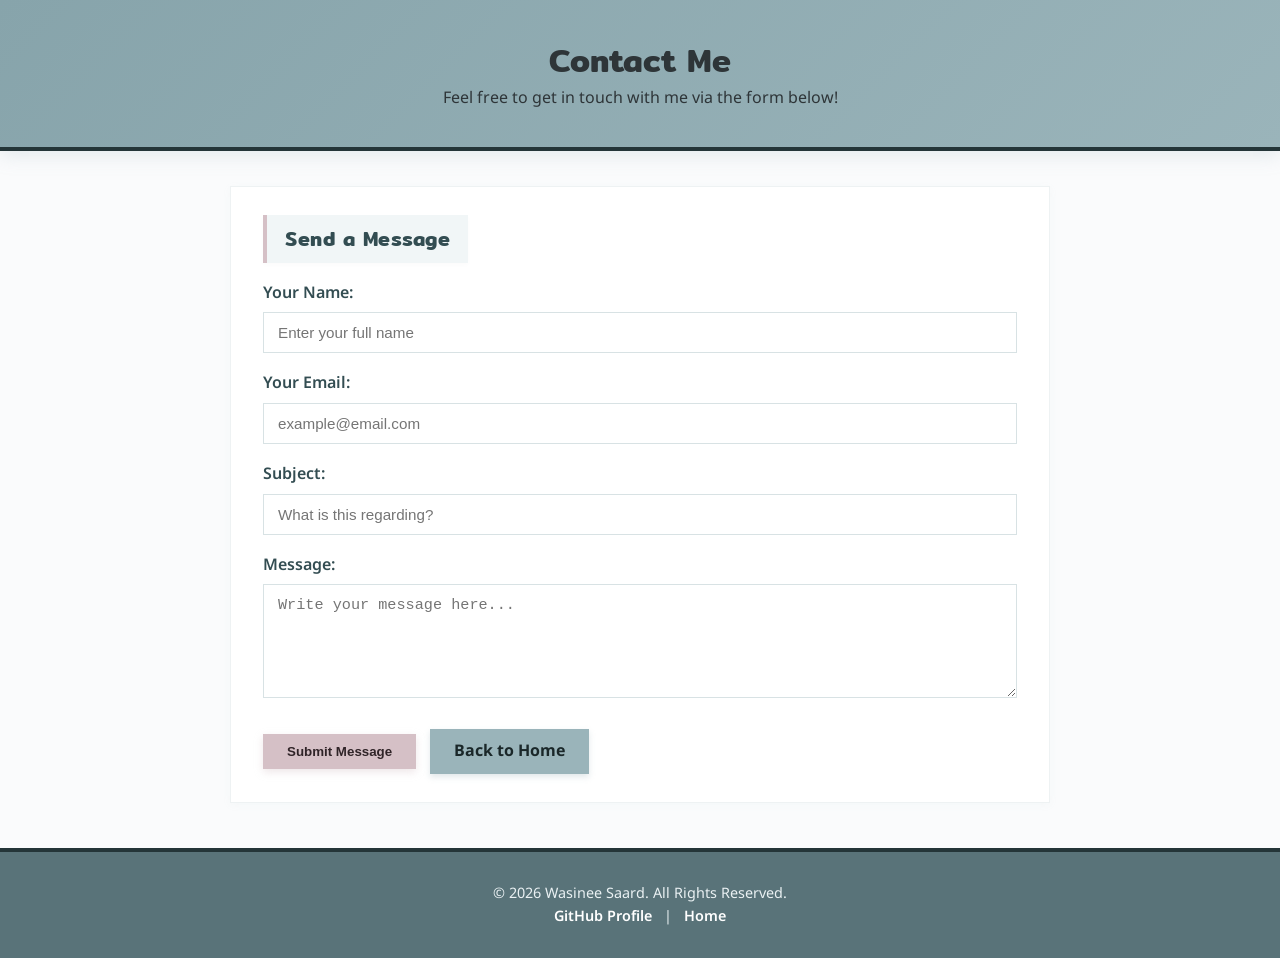
==== contact.html @ 86ffa348 "เวอร์ชั่น 2" ====
<!DOCTYPE html>
<html lang="en">
<head>
    <meta charset="UTF-8">
    <meta name="viewport" content="width=device-width, initial-scale=1.0">
    <title>Contact - Wasinee Saard</title>
    <!-- ดึง Google Fonts เช่นเดียวกับ index.html -->
    <link rel="preconnect" href="https://fonts.googleapis.com">
    <link rel="preconnect" href="https://fonts.gstatic.com" crossorigin>
    <link href="https://fonts.googleapis.com/css2?family=Mitr:wght@400;600;700&family=Noto+Sans+Thai:wght@300;400;600&display=swap" rel="stylesheet">
    <!-- ใช้ styles.css ร่วมกับ index.html -->
    <link rel="stylesheet" href="styles.css">
</head>
<body>

    <header class="header-container compact">
        <h1>Contact Me</h1>
        <p>Feel free to get in touch with me via the form below!</p>
    </header>

    <main class="content-container">
        <section class="card form-card">
            <h2>Send a Message</h2>
            <form action="#" method="POST" class="contact-form">
                
                <div class="form-group">
                    <label for="name">Your Name:</label>
                    <input type="text" id="name" name="name" placeholder="Enter your full name" required>
                </div>

                <div class="form-group">
                    <label for="email">Your Email:</label>
                    <input type="email" id="email" name="email" placeholder="example@email.com" required>
                </div>

                <div class="form-group">
                    <label for="subject">Subject:</label>
                    <input type="text" id="subject" name="subject" placeholder="What is this regarding?" required>
                </div>

                <div class="form-group">
                    <label for="message">Message:</label>
                    <textarea id="message" name="message" rows="5" placeholder="Write your message here..." required></textarea>
                </div>

                <div class="form-actions">
                    <button type="submit" class="btn-primary">Submit Message</button>
                    <a href="index.html" class="btn-secondary">Back to Home</a>
                </div>

            </form>
        </section>
    </main>

    <footer class="footer-container">
        <p>&copy; 2026 Wasinee Saard. All Rights Reserved.</p>
        <p>
            <a href="https://github.com/wasineesaa" target="_blank">GitHub Profile</a> | 
            <a href="index.html">Home</a>
        </p>
    </footer>

</body>
</html>
---- styles.css ----
/* ==========================================================
   1. GLOBAL RESET & TYPOGRAPHY
   - ฟอนต์เนื้อหา: Noto Sans Thai (สไลด์หน้า 160)
   - ฟอนต์หัวข้อ: Mitr (สไลด์หน้า 142)
   ========================================================== */
* {
    margin: 0;
    padding: 0;
    box-sizing: border-box;
}

body {
    background-color: #fafbfc;
    color: #2e3538;
    font-family: 'Noto Sans Thai', 'Segoe UI', Tahoma, sans-serif;
    line-height: 1.6;
}

h1, h2, h3 {
    font-family: 'Mitr', sans-serif;
    font-weight: 600;
}

/* ==========================================================
   2. HEADER CONTAINER & PROFILE LAYOUT
   ========================================================== */
.header-container {
    background: linear-gradient(135deg, #87a4ab, #9AB4BA);
    padding: 50px 20px;
    box-shadow: 0 4px 18px rgba(154, 180, 186, 0.25);
    /* เส้นกั้นด้านล่างกรอบบน: หนา 4px สีเข้มคมชัด */
    border-bottom: 4px solid #243538;
}

.header-container.compact {
    text-align: center;
    padding: 35px 20px;
}

.profile-layout-table {
    border-collapse: separate !important;
    border-spacing: 35px 0 !important;
    max-width: 900px;
    margin: 0 auto;
}

.profile-img-cell {
    width: 200px;
    vertical-align: middle;
    text-align: center;
}

/* รูปโปรไฟล์วงกลมแบบคลีน */
.profile-img {
    width: 180px;
    height: 180px;
    min-width: 180px;
    min-height: 180px;
    border-radius: 50%;
    object-fit: cover;
    object-position: center 15%; /* โฟกัสไม่ให้ศีรษะโดนตัด */
    border: 3.5px solid #ffffff;
    box-shadow: 0 6px 16px rgba(0, 0, 0, 0.12);
    display: block;
    margin: 0 auto;
    transition: transform 0.3s ease, box-shadow 0.3s ease;
}

.profile-img:hover {
    transform: scale(1.04) rotate(2deg);
    box-shadow: 0 10px 25px rgba(255, 255, 255, 0.4);
}

.profile-info-cell {
    vertical-align: middle;
    padding-left: 15px;
}

/* ==========================================================
   ชื่อ WASINEE SAARD & ตัวหนังสือรอบข้างสีขาว
   ========================================================== */
.tagline {
    color: #ffffff !important;
    margin-bottom: 8px;
    font-size: 1.1rem;
    font-weight: 400;
    text-shadow: 0 1px 4px rgba(0, 0, 0, 0.2);
}

.display-name {
    font-size: 3.1rem;
    font-weight: 800;
    text-transform: uppercase;
    letter-spacing: 2px;
    line-height: 1.05;
    color: #ffffff;
    margin-bottom: 12px;
    text-shadow: 0 2px 8px rgba(0, 0, 0, 0.25);
    
    display: inline-block;
    transform-origin: left center;
    cursor: default;
    transition: transform 0.3s cubic-bezier(0.2, 0.8, 0.2, 1), 
                color 0.3s ease, 
                text-shadow 0.3s ease;
}

.display-name:hover {
    transform: translateX(12px) scale(1.02);
    color: #ffffff !important;
    text-shadow: 0 0 16px rgba(255, 255, 255, 0.9), 0 3px 8px rgba(0, 0, 0, 0.3);
}

.personal-info-table {
    border-collapse: collapse;
    margin-bottom: 18px;
    color: #ffffff !important;
}

.personal-info-table td {
    padding: 4px 12px 4px 0;
    font-size: 0.98rem;
    text-shadow: 0 1px 3px rgba(0, 0, 0, 0.2);
}

.personal-info-table strong {
    color: #ffffff !important;
}

.header-btn-wrap {
    margin-top: 12px;
}

/* ==========================================================
   ลูกเล่น DOTTED HR สไตล์ Sean Halpin (สไลด์หน้า 37, 40)
   ========================================================== */
hr.dotted-hr {
    border-style: none;
    border-top-style: dotted;
    border-color: #4a383d;
    border-width: 8px;
    width: 90px;
    margin: 40px auto;
}

/* ==========================================================
   3. LAYOUT หัวข้อกล่องสี่เหลี่ยม (About Me & Favorite Foods)
   ========================================================== */
.content-container {
    max-width: 860px;
    margin: 35px auto;
    padding: 0 20px;
}

.split-section {
    display: flex;
    align-items: stretch;
    gap: 20px;
    margin-bottom: 10px;
}

.square-title-box {
    width: 150px;
    min-width: 150px;
    border-radius: 0;
    display: flex;
    align-items: center;
    justify-content: center;
    text-align: center;
    padding: 20px 10px;
    box-shadow: 0 4px 12px rgba(0, 0, 0, 0.04);
    transition: transform 0.2s ease, box-shadow 0.2s ease;
}

.square-title-box:hover {
    transform: translateY(-2px);
    box-shadow: 0 6px 14px rgba(0, 0, 0, 0.08);
}

.square-title-box h2 {
    color: #243538;
    font-size: 1.4rem;
    font-weight: 600;
    line-height: 1.3;
    margin: 0;
    border-bottom: none;
    padding: 0;
    letter-spacing: 0.5px;
}

.title-about {
    background-color: #D5C0C6;
    border-left: 5px solid #b89ca4;
}

.title-food {
    background-color: #9AB4BA;
    border-left: 5px solid #74959c;
}

.split-content-box {
    flex: 1;
    background: #ffffff;
    border-radius: 0;
    padding: 24px 28px;
    border: 1px solid #eef2f3;
    box-shadow: 0 2px 8px rgba(154, 180, 186, 0.06);
    display: flex;
    flex-direction: column;
    justify-content: center;
}

.split-content-box p {
    margin-bottom: 12px;
    text-align: justify;
    color: #384245;
    font-size: 0.98rem;
}

.split-content-box p:last-child {
    margin-bottom: 0;
}

.food-list {
    margin-left: 25px;
}

.food-list li {
    padding: 6px 0;
    font-size: 1rem;
    color: #384245;
}

/* ==========================================================
   4. CARDS ทั่วไป: สไตล์หัวข้อใหม่ของ EXPERIENCE & SKILLS
   ========================================================== */
.card {
    background: #ffffff;
    border-radius: 0;
    padding: 28px 32px;
    margin-bottom: 10px;
    border: 1px solid #eef2f3;
    box-shadow: 0 2px 8px rgba(154, 180, 186, 0.06);
    transition: transform 0.25s ease, box-shadow 0.25s ease;
}

.card:hover {
    transform: translateY(-2px);
    box-shadow: 0 6px 16px rgba(154, 180, 186, 0.12);
}

.card h2 {
    display: inline-flex;
    align-items: center;
    background: #f1f6f7;
    color: #334d52;
    font-size: 1.25rem;
    padding: 8px 18px;
    border-left: 4.5px solid #D5C0C6;
    letter-spacing: 0.5px;
    margin-bottom: 18px;
    border-bottom: none;
    box-shadow: 0 2px 5px rgba(0, 0, 0, 0.02);
}

/* ตาราง WORK EXPERIENCE: เส้นขอบหนา คมชัด */
.experience-table {
    width: 100%;
    border-collapse: collapse;
    border: 2.5px solid #243538;
    margin-top: 10px;
}

.experience-table th {
    background-color: #9AB4BA;
    color: #1a2729;
    font-weight: 700;
    padding: 12px 15px;
    text-align: left;
    border: 2px solid #243538;
}

.experience-table td {
    padding: 12px 15px;
    border: 1.5px solid #243538;
    color: #242b2d;
    font-size: 0.98rem;
}

.experience-table td:first-child,
.experience-table th:first-child {
    width: 40%;
}

.experience-table tbody tr:nth-child(even) {
    background-color: #f3f7f8;
}

/* ตาราง SKILLS */
.skills-box-table {
    width: 100%;
    border-collapse: collapse;
    border: 2.5px dashed #D5C0C6;
    border-radius: 0;
    margin-top: 10px;
    background-color: #fdfbfc;
    transition: background-color 0.25s ease;
}

.skills-box-table:hover {
    background-color: #fbf7f8;
}

.skills-box-table td {
    padding: 12px 16px;
    vertical-align: middle;
}

.skills-box-table .skill-name {
    font-weight: 600;
    color: #334d52;
    width: 25%;
    white-space: nowrap;
}

.skills-box-table .skill-level {
    width: 25%;
    font-size: 1.1rem;
    letter-spacing: 2px;
}

/* ==========================================================
   5. BUTTONS & FORMS
   ========================================================== */
.btn-primary {
    display: inline-block;
    background-color: #D5C0C6;
    color: #302428;
    padding: 10px 24px;
    border-radius: 0;
    text-decoration: none;
    font-weight: 700;
    border: none;
    cursor: pointer;
    box-shadow: 0 3px 8px rgba(213, 192, 198, 0.4);
    transition: background-color 0.2s ease, transform 0.2s ease;
}

.btn-primary:hover {
    background-color: #c4abb3;
    transform: translateY(-2px);
}

.btn-secondary {
    display: inline-block;
    background-color: #9AB4BA;
    color: #1a2729;
    padding: 10px 24px;
    border-radius: 0;
    text-decoration: none;
    font-weight: 700;
    margin-left: 10px;
    box-shadow: 0 3px 6px rgba(154, 180, 186, 0.3);
    transition: background-color 0.2s ease, transform 0.2s ease;
}

.btn-secondary:hover {
    background-color: #83a0a6;
    transform: translateY(-2px);
}

.form-group {
    margin-bottom: 18px;
}

.form-group label {
    display: block;
    margin-bottom: 6px;
    font-weight: 600;
    color: #334d52;
}

.form-group input,
.form-group textarea {
    width: 100%;
    padding: 11px 14px;
    border: 1.5px solid #d8e2e4;
    border-radius: 0;
    font-size: 0.95rem;
    background-color: #ffffff;
    outline: none;
    transition: border-color 0.25s ease, box-shadow 0.25s ease;
}

.form-group input:focus,
.form-group textarea:focus {
    border-color: #9AB4BA;
    box-shadow: 0 0 0 3px rgba(154, 180, 186, 0.25);
}

.form-actions {
    margin-top: 22px;
}

a {
    color: #8c5e69;
    text-decoration: none;
    font-weight: 600;
    transition: color 0.2s ease;
}

a:hover {
    color: #557880;
    text-decoration: underline;
}

/* ==========================================================
   6. FOOTER
   ========================================================== */
.footer-container {
    background-color: #597379;
    color: #eaf1f3;
    text-align: center;
    padding: 30px 20px;
    margin-top: 45px;
    font-size: 0.9rem;
    /* เส้นกั้นด้านบนกรอบล่างสุด: หนา 4px สีเข้มคมชัด */
    border-top: 4px solid #243538;
}

.footer-container a {
    color: #ffffff;
    margin: 0 8px;
    text-decoration: none;
}

.footer-container a:hover {
    color: #fcecef;
    text-decoration: underline;
}

/* ==========================================================
   7. RESPONSIVE DESIGN
   ========================================================== */
@media (max-width: 650px) {
    .profile-layout-table, 
    .profile-layout-table tr, 
    .profile-layout-table td {
        display: block;
        text-align: center;
        border-spacing: 0;
    }
    .profile-info-cell {
        padding-left: 0 !important;
        margin-top: 15px;
    }
    .display-name {
        font-size: 2.2rem;
    }
    .personal-info-table {
        margin: 0 auto 15px auto;
    }
    .skills-box-table td {
        padding: 8px 6px;
        font-size: 0.85rem;
    }
    .split-section {
        flex-direction: column;
        gap: 0;
    }
    .square-title-box {
        width: 100%;
        min-width: 100%;
        padding: 14px;
        border-left: none;
        border-bottom: 3px solid rgba(0, 0, 0, 0.08);
    }
    .split-content-box {
        width: 100%;
    }
}
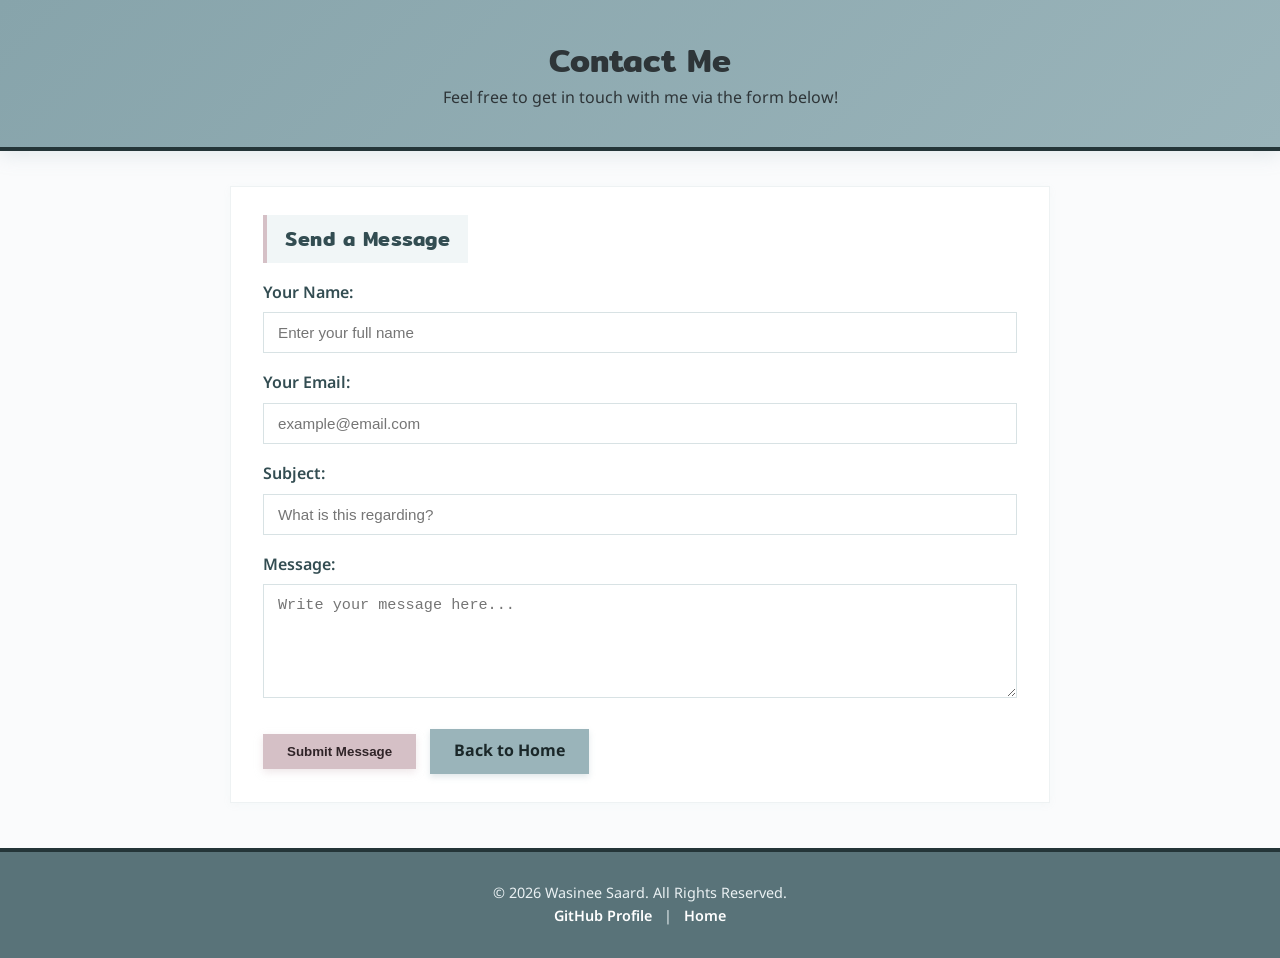
==== commit 689a06eb: "Update contact.html" ====
--- a/contact.html
+++ b/contact.html
@@ -8,8 +8,8 @@
     <link rel="preconnect" href="https://fonts.googleapis.com">
     <link rel="preconnect" href="https://fonts.gstatic.com" crossorigin>
     <link href="https://fonts.googleapis.com/css2?family=Mitr:wght@400;600;700&family=Noto+Sans+Thai:wght@300;400;600&display=swap" rel="stylesheet">
-    <!-- ใช้ styles.css ร่วมกับ index.html -->
-    <link rel="stylesheet" href="styles.css">
+    <!-- ใช้ styles.css พร้อมใส่ตัวดักแคช ?v=3 -->
+    <link rel="stylesheet" href="styles.css?v=3">
 </head>
 <body>
 
@@ -61,4 +61,4 @@
     </footer>
 
 </body>
-</html>+</html>
--- a/styles.css
+++ b/styles.css
@@ -1,12 +1,15 @@
 /* ==========================================================
    1. GLOBAL RESET & TYPOGRAPHY
-   - ฟอนต์เนื้อหา: Noto Sans Thai (สไลด์หน้า 160)
-   - ฟอนต์หัวข้อ: Mitr (สไลด์หน้า 142)
    ========================================================== */
 * {
     margin: 0;
     padding: 0;
     box-sizing: border-box;
+}
+
+html, body {
+    width: 100%;
+    overflow-x: hidden; /* ป้องกันหน้าเว็บเลื่อนออกด้านข้าง */
 }
 
 body {
@@ -16,6 +19,12 @@
     line-height: 1.6;
 }
 
+img {
+    max-width: 100%;
+    height: auto;
+    display: block;
+}
+
 h1, h2, h3 {
     font-family: 'Mitr', sans-serif;
     font-weight: 600;
@@ -28,8 +37,8 @@
     background: linear-gradient(135deg, #87a4ab, #9AB4BA);
     padding: 50px 20px;
     box-shadow: 0 4px 18px rgba(154, 180, 186, 0.25);
-    /* เส้นกั้นด้านล่างกรอบบน: หนา 4px สีเข้มคมชัด */
     border-bottom: 4px solid #243538;
+    width: 100%;
 }
 
 .header-container.compact {
@@ -41,6 +50,7 @@
     border-collapse: separate !important;
     border-spacing: 35px 0 !important;
     max-width: 900px;
+    width: 100%;
     margin: 0 auto;
 }
 
@@ -54,11 +64,9 @@
 .profile-img {
     width: 180px;
     height: 180px;
-    min-width: 180px;
-    min-height: 180px;
     border-radius: 50%;
     object-fit: cover;
-    object-position: center 15%; /* โฟกัสไม่ให้ศีรษะโดนตัด */
+    object-position: center 15%;
     border: 3.5px solid #ffffff;
     box-shadow: 0 6px 16px rgba(0, 0, 0, 0.12);
     display: block;
@@ -76,9 +84,6 @@
     padding-left: 15px;
 }
 
-/* ==========================================================
-   ชื่อ WASINEE SAARD & ตัวหนังสือรอบข้างสีขาว
-   ========================================================== */
 .tagline {
     color: #ffffff !important;
     margin-bottom: 8px;
@@ -92,22 +97,17 @@
     font-weight: 800;
     text-transform: uppercase;
     letter-spacing: 2px;
-    line-height: 1.05;
+    line-height: 1.1;
     color: #ffffff;
     margin-bottom: 12px;
     text-shadow: 0 2px 8px rgba(0, 0, 0, 0.25);
-    
     display: inline-block;
-    transform-origin: left center;
-    cursor: default;
-    transition: transform 0.3s cubic-bezier(0.2, 0.8, 0.2, 1), 
-                color 0.3s ease, 
-                text-shadow 0.3s ease;
+    word-break: break-word;
+    transition: transform 0.3s ease, text-shadow 0.3s ease;
 }
 
 .display-name:hover {
-    transform: translateX(12px) scale(1.02);
-    color: #ffffff !important;
+    transform: translateX(8px) scale(1.02);
     text-shadow: 0 0 16px rgba(255, 255, 255, 0.9), 0 3px 8px rgba(0, 0, 0, 0.3);
 }
 
@@ -131,9 +131,7 @@
     margin-top: 12px;
 }
 
-/* ==========================================================
-   ลูกเล่น DOTTED HR สไตล์ Sean Halpin (สไลด์หน้า 37, 40)
-   ========================================================== */
+/* เส้นคั่นจุดไข่ปลา Dotted HR */
 hr.dotted-hr {
     border-style: none;
     border-top-style: dotted;
@@ -148,6 +146,7 @@
    ========================================================== */
 .content-container {
     max-width: 860px;
+    width: 100%;
     margin: 35px auto;
     padding: 0 20px;
 }
@@ -157,24 +156,18 @@
     align-items: stretch;
     gap: 20px;
     margin-bottom: 10px;
+    width: 100%;
 }
 
 .square-title-box {
     width: 150px;
     min-width: 150px;
-    border-radius: 0;
     display: flex;
     align-items: center;
     justify-content: center;
     text-align: center;
     padding: 20px 10px;
     box-shadow: 0 4px 12px rgba(0, 0, 0, 0.04);
-    transition: transform 0.2s ease, box-shadow 0.2s ease;
-}
-
-.square-title-box:hover {
-    transform: translateY(-2px);
-    box-shadow: 0 6px 14px rgba(0, 0, 0, 0.08);
 }
 
 .square-title-box h2 {
@@ -183,8 +176,6 @@
     font-weight: 600;
     line-height: 1.3;
     margin: 0;
-    border-bottom: none;
-    padding: 0;
     letter-spacing: 0.5px;
 }
 
@@ -201,20 +192,21 @@
 .split-content-box {
     flex: 1;
     background: #ffffff;
-    border-radius: 0;
     padding: 24px 28px;
     border: 1px solid #eef2f3;
     box-shadow: 0 2px 8px rgba(154, 180, 186, 0.06);
     display: flex;
     flex-direction: column;
     justify-content: center;
+    min-width: 0; /* ป้องกัน flex-item ล้น */
 }
 
 .split-content-box p {
     margin-bottom: 12px;
-    text-align: justify;
+    text-align: left;
     color: #384245;
     font-size: 0.98rem;
+    word-break: break-word;
 }
 
 .split-content-box p:last-child {
@@ -232,21 +224,16 @@
 }
 
 /* ==========================================================
-   4. CARDS ทั่วไป: สไตล์หัวข้อใหม่ของ EXPERIENCE & SKILLS
+   4. CARDS, WORK EXPERIENCE & SKILLS
    ========================================================== */
 .card {
     background: #ffffff;
-    border-radius: 0;
     padding: 28px 32px;
     margin-bottom: 10px;
     border: 1px solid #eef2f3;
     box-shadow: 0 2px 8px rgba(154, 180, 186, 0.06);
-    transition: transform 0.25s ease, box-shadow 0.25s ease;
-}
-
-.card:hover {
-    transform: translateY(-2px);
-    box-shadow: 0 6px 16px rgba(154, 180, 186, 0.12);
+    width: 100%;
+    overflow: hidden;
 }
 
 .card h2 {
@@ -259,11 +246,9 @@
     border-left: 4.5px solid #D5C0C6;
     letter-spacing: 0.5px;
     margin-bottom: 18px;
-    border-bottom: none;
-    box-shadow: 0 2px 5px rgba(0, 0, 0, 0.02);
-}
-
-/* ตาราง WORK EXPERIENCE: เส้นขอบหนา คมชัด */
+}
+
+/* ตาราง WORK EXPERIENCE */
 .experience-table {
     width: 100%;
     border-collapse: collapse;
@@ -296,19 +281,14 @@
     background-color: #f3f7f8;
 }
 
-/* ตาราง SKILLS */
+/* ตาราง SKILLS (ค่ามาตรฐานจอคอม) */
 .skills-box-table {
     width: 100%;
     border-collapse: collapse;
     border: 2.5px dashed #D5C0C6;
-    border-radius: 0;
     margin-top: 10px;
     background-color: #fdfbfc;
-    transition: background-color 0.25s ease;
-}
-
-.skills-box-table:hover {
-    background-color: #fbf7f8;
+    table-layout: fixed;
 }
 
 .skills-box-table td {
@@ -320,7 +300,6 @@
     font-weight: 600;
     color: #334d52;
     width: 25%;
-    white-space: nowrap;
 }
 
 .skills-box-table .skill-level {
@@ -337,13 +316,13 @@
     background-color: #D5C0C6;
     color: #302428;
     padding: 10px 24px;
-    border-radius: 0;
     text-decoration: none;
     font-weight: 700;
     border: none;
     cursor: pointer;
     box-shadow: 0 3px 8px rgba(213, 192, 198, 0.4);
     transition: background-color 0.2s ease, transform 0.2s ease;
+    text-align: center;
 }
 
 .btn-primary:hover {
@@ -356,12 +335,12 @@
     background-color: #9AB4BA;
     color: #1a2729;
     padding: 10px 24px;
-    border-radius: 0;
     text-decoration: none;
     font-weight: 700;
     margin-left: 10px;
     box-shadow: 0 3px 6px rgba(154, 180, 186, 0.3);
     transition: background-color 0.2s ease, transform 0.2s ease;
+    text-align: center;
 }
 
 .btn-secondary:hover {
@@ -385,7 +364,6 @@
     width: 100%;
     padding: 11px 14px;
     border: 1.5px solid #d8e2e4;
-    border-radius: 0;
     font-size: 0.95rem;
     background-color: #ffffff;
     outline: none;
@@ -424,8 +402,8 @@
     padding: 30px 20px;
     margin-top: 45px;
     font-size: 0.9rem;
-    /* เส้นกั้นด้านบนกรอบล่างสุด: หนา 4px สีเข้มคมชัด */
     border-top: 4px solid #243538;
+    width: 100%;
 }
 
 .footer-container a {
@@ -440,42 +418,122 @@
 }
 
 /* ==========================================================
-   7. RESPONSIVE DESIGN
-   ========================================================== */
-@media (max-width: 650px) {
+   7. RESPONSIVE DESIGN (ปรับแต่งสำหรับมือถือโดยเฉพาะ)
+   ========================================================== */
+@media (max-width: 768px) {
+    .header-container {
+        padding: 35px 15px;
+    }
+
+    /* จัดโปรไฟล์ส่วนหัวให้เรียงตั้งตรงกึ่งกลาง */
     .profile-layout-table, 
+    .profile-layout-table tbody, 
     .profile-layout-table tr, 
     .profile-layout-table td {
-        display: block;
-        text-align: center;
-        border-spacing: 0;
-    }
+        display: block !important;
+        width: 100% !important;
+        text-align: center !important;
+        border-spacing: 0 !important;
+    }
+
+    .profile-img-cell {
+        margin: 0 auto 15px auto;
+    }
+
     .profile-info-cell {
         padding-left: 0 !important;
-        margin-top: 15px;
-    }
+    }
+
     .display-name {
-        font-size: 2.2rem;
-    }
+        font-size: 2.1rem;
+        letter-spacing: 1px;
+    }
+
     .personal-info-table {
-        margin: 0 auto 15px auto;
-    }
-    .skills-box-table td {
-        padding: 8px 6px;
-        font-size: 0.85rem;
-    }
+        margin: 15px auto;
+        display: table !important;
+        text-align: left !important;
+    }
+
+    .personal-info-table td {
+        display: table-cell !important;
+        padding: 3px 6px;
+        font-size: 0.88rem;
+    }
+
+    /* กล่องข้อความและเนื้อหา */
+    .content-container {
+        padding: 0 14px;
+        margin: 25px auto;
+    }
+
     .split-section {
         flex-direction: column;
         gap: 0;
-    }
+        margin-bottom: 16px;
+    }
+
     .square-title-box {
         width: 100%;
         min-width: 100%;
-        padding: 14px;
+        padding: 12px;
         border-left: none;
-        border-bottom: 3px solid rgba(0, 0, 0, 0.08);
-    }
+        border-bottom: 4px solid rgba(0, 0, 0, 0.1);
+    }
+
+    .square-title-box h2 br {
+        display: none;
+    }
+
     .split-content-box {
         width: 100%;
-    }
-}+        padding: 18px 16px;
+    }
+
+    .card {
+        padding: 20px 14px;
+    }
+
+    /* ตารางประสบการณ์ */
+    .experience-table th, 
+    .experience-table td {
+        padding: 8px 10px;
+        font-size: 0.85rem;
+    }
+
+    /* ตาราง Skills: บังคับให้อยู่ในกรอบ ไม่ล้นจอเด็ดขาด */
+    .skills-box-table {
+        width: 100% !important;
+        table-layout: fixed !important;
+        border-spacing: 0 !important;
+    }
+
+    .skills-box-table td {
+        padding: 8px 4px !important;
+        vertical-align: middle;
+        overflow: hidden;
+    }
+
+    .skills-box-table .skill-name {
+        width: 28% !important;
+        font-size: 0.82rem !important;
+    }
+
+    .skills-box-table .skill-level {
+        width: 22% !important;
+        font-size: 0.72rem !important;
+        letter-spacing: 0px !important;
+        white-space: nowrap;
+    }
+
+    /* ปุ่มในหน้า Contact Form */
+    .form-actions {
+        display: flex;
+        flex-direction: column;
+        gap: 10px;
+    }
+
+    .btn-secondary {
+        margin-left: 0;
+    }
+}
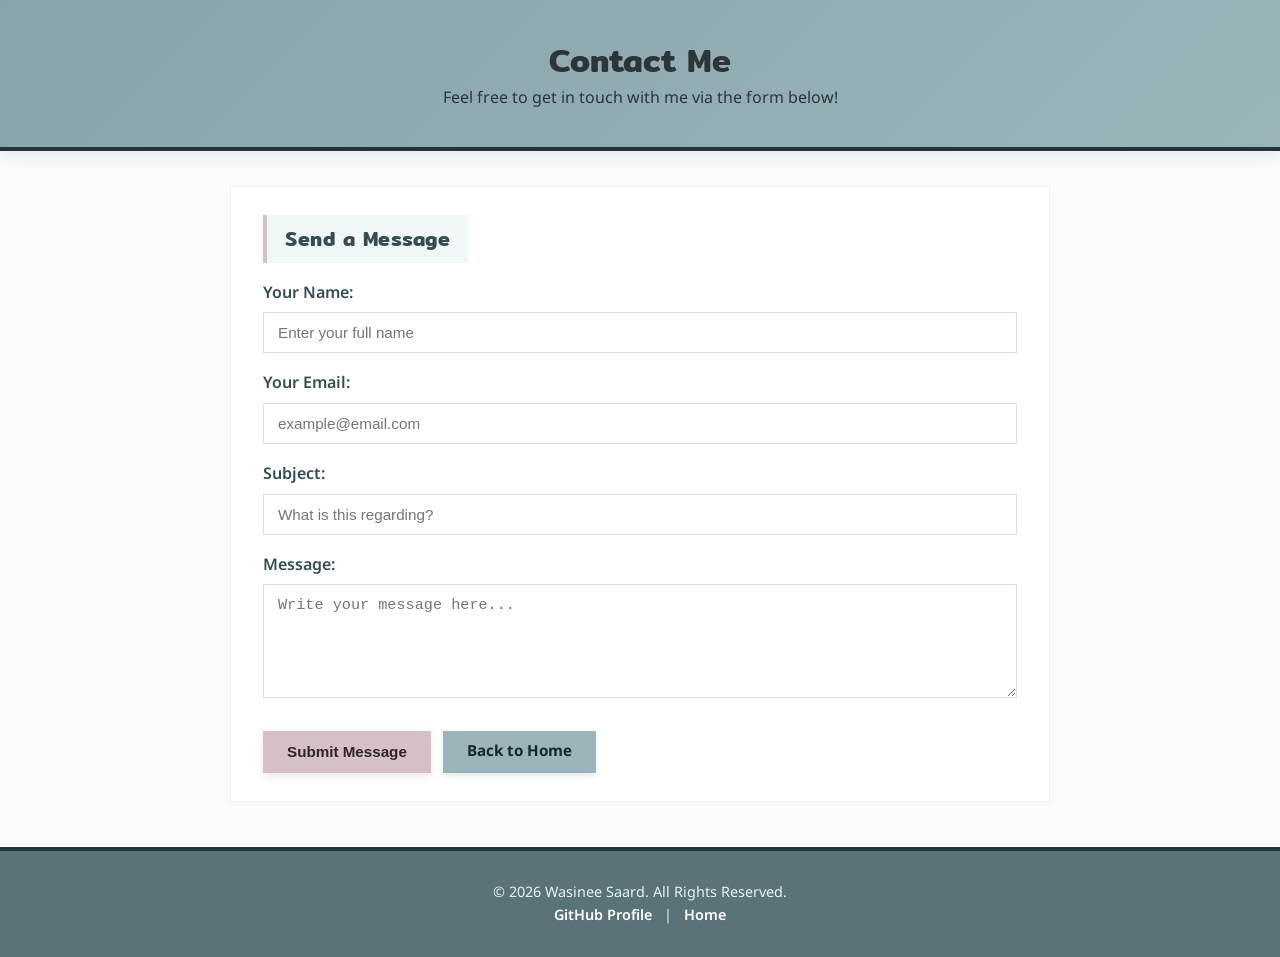
==== commit 59e55e6c: "Update contact.html" ====
--- a/contact.html
+++ b/contact.html
@@ -8,8 +8,8 @@
     <link rel="preconnect" href="https://fonts.googleapis.com">
     <link rel="preconnect" href="https://fonts.gstatic.com" crossorigin>
     <link href="https://fonts.googleapis.com/css2?family=Mitr:wght@400;600;700&family=Noto+Sans+Thai:wght@300;400;600&display=swap" rel="stylesheet">
-    <!-- ใช้ styles.css พร้อมใส่ตัวดักแคช ?v=3 -->
-    <link rel="stylesheet" href="styles.css?v=3">
+    <!-- ใช้ styles.css พร้อมใส่ตัวดักแคช ?v=5 -->
+    <link rel="stylesheet" href="styles.css?v=5">
 </head>
 <body>
 
--- a/styles.css
+++ b/styles.css
@@ -1,7 +1,7 @@
 /* ==========================================================
    1. GLOBAL RESET & TYPOGRAPHY
    ========================================================== */
-* {
+*, *::before, *::after {
     margin: 0;
     padding: 0;
     box-sizing: border-box;
@@ -9,6 +9,7 @@
 
 html, body {
     width: 100%;
+    max-width: 100%;
     overflow-x: hidden; /* ป้องกันหน้าเว็บเลื่อนออกด้านข้าง */
 }
 
@@ -31,7 +32,7 @@
 }
 
 /* ==========================================================
-   2. HEADER CONTAINER & PROFILE LAYOUT
+   2. HEADER CONTAINER & PROFILE LAYOUT (DESKTOP)
    ========================================================== */
 .header-container {
     background: linear-gradient(135deg, #87a4ab, #9AB4BA);
@@ -143,7 +144,7 @@
 
 /* ==========================================================
    3. LAYOUT หัวข้อกล่องสี่เหลี่ยม (About Me & Favorite Foods)
-   ========================================================== */
+   ========================================================= */
 .content-container {
     max-width: 860px;
     width: 100%;
@@ -198,7 +199,7 @@
     display: flex;
     flex-direction: column;
     justify-content: center;
-    min-width: 0; /* ป้องกัน flex-item ล้น */
+    min-width: 0;
 }
 
 .split-content-box p {
@@ -224,7 +225,7 @@
 }
 
 /* ==========================================================
-   4. CARDS, WORK EXPERIENCE & SKILLS
+   4. CARDS, WORK EXPERIENCE & SKILLS (DESKTOP)
    ========================================================== */
 .card {
     background: #ffffff;
@@ -281,7 +282,7 @@
     background-color: #f3f7f8;
 }
 
-/* ตาราง SKILLS (ค่ามาตรฐานจอคอม) */
+/* ตาราง SKILLS (4 คอลัมน์บนคอมพิวเตอร์) */
 .skills-box-table {
     width: 100%;
     border-collapse: collapse;
@@ -311,18 +312,26 @@
 /* ==========================================================
    5. BUTTONS & FORMS
    ========================================================== */
+.btn-primary,
+.btn-secondary {
+    display: inline-block;
+    padding: 12px 24px;
+    border-radius: 0;
+    text-decoration: none;
+    font-weight: 700;
+    font-size: 0.95rem;
+    text-align: center;
+    cursor: pointer;
+    border: none;
+    line-height: 1.2;
+    box-sizing: border-box;
+    transition: background-color 0.2s ease, transform 0.2s ease;
+}
+
 .btn-primary {
-    display: inline-block;
     background-color: #D5C0C6;
     color: #302428;
-    padding: 10px 24px;
-    text-decoration: none;
-    font-weight: 700;
-    border: none;
-    cursor: pointer;
     box-shadow: 0 3px 8px rgba(213, 192, 198, 0.4);
-    transition: background-color 0.2s ease, transform 0.2s ease;
-    text-align: center;
 }
 
 .btn-primary:hover {
@@ -331,16 +340,9 @@
 }
 
 .btn-secondary {
-    display: inline-block;
     background-color: #9AB4BA;
     color: #1a2729;
-    padding: 10px 24px;
-    text-decoration: none;
-    font-weight: 700;
-    margin-left: 10px;
     box-shadow: 0 3px 6px rgba(154, 180, 186, 0.3);
-    transition: background-color 0.2s ease, transform 0.2s ease;
-    text-align: center;
 }
 
 .btn-secondary:hover {
@@ -376,8 +378,12 @@
     box-shadow: 0 0 0 3px rgba(154, 180, 186, 0.25);
 }
 
+/* Desktop Form Actions */
 .form-actions {
-    margin-top: 22px;
+    margin-top: 24px;
+    display: flex;
+    gap: 12px;
+    align-items: center;
 }
 
 a {
@@ -418,14 +424,28 @@
 }
 
 /* ==========================================================
-   7. RESPONSIVE DESIGN (ปรับแต่งสำหรับมือถือโดยเฉพาะ)
+   7. RESPONSIVE DESIGN (TABLET & IPAD: max-width 992px)
+   ========================================================== */
+@media (max-width: 992px) {
+    .content-container {
+        max-width: 720px;
+        padding: 0 20px;
+    }
+
+    .display-name {
+        font-size: clamp(2rem, 5vw, 2.8rem);
+    }
+}
+
+/* ==========================================================
+   8. RESPONSIVE DESIGN (MOBILE: max-width 768px)
    ========================================================== */
 @media (max-width: 768px) {
     .header-container {
-        padding: 35px 15px;
-    }
-
-    /* จัดโปรไฟล์ส่วนหัวให้เรียงตั้งตรงกึ่งกลาง */
+        padding: 30px 16px;
+    }
+
+    /* จัดส่วนหัวให้เรียงตั้งตรงกึ่งกลาง */
     .profile-layout-table, 
     .profile-layout-table tbody, 
     .profile-layout-table tr, 
@@ -434,37 +454,80 @@
         width: 100% !important;
         text-align: center !important;
         border-spacing: 0 !important;
+        padding: 0 !important;
     }
 
     .profile-img-cell {
         margin: 0 auto 15px auto;
     }
 
+    .profile-img {
+        width: 140px;
+        height: 140px;
+    }
+
     .profile-info-cell {
         padding-left: 0 !important;
     }
 
     .display-name {
-        font-size: 2.1rem;
-        letter-spacing: 1px;
-    }
-
+        font-size: clamp(1.6rem, 7vw, 2.2rem);
+        letter-spacing: 0.5px;
+        word-break: break-word;
+    }
+
+    /* ==========================================================
+       คงคำสั่ง TABLE ตามโจทย์อาจารย์ 100% 
+       จัดสัดส่วนช่องให้อ่านง่าย สวยงาม ไม่แยกซ้ายขวากระจาย
+       ========================================================== */
     .personal-info-table {
-        margin: 15px auto;
-        display: table !important;
-        text-align: left !important;
+        display: table !important; /* ยืนยันคำสั่ง TABLE */
+        width: 100% !important;
+        max-width: 330px !important; /* จัดกึ่งกลางหน้าจอสวยงาม */
+        margin: 12px auto 18px auto !important;
+        border-collapse: collapse !important;
+        table-layout: fixed !important;
+    }
+
+    .personal-info-table tr {
+        display: table-row !important;
     }
 
     .personal-info-table td {
         display: table-cell !important;
-        padding: 3px 6px;
-        font-size: 0.88rem;
-    }
-
-    /* กล่องข้อความและเนื้อหา */
+        vertical-align: top !important;
+        padding: 6px 4px !important;
+        color: #ffffff !important;
+        line-height: 1.35 !important;
+    }
+
+    /* ฝั่งซ้าย: หัวข้อ (Position, Major, Institution) */
+    .personal-info-table td:first-child {
+        width: 32% !important;
+        text-align: right !important; /* ชิดขวาเพื่อให้เครื่องหมาย : ตรงกัน */
+        padding-right: 8px !important;
+        white-space: nowrap !important;
+    }
+
+    .personal-info-table td:first-child strong {
+        font-size: 0.85rem !important;
+        color: #f0f7f8 !important;
+    }
+
+    /* ฝั่งขวา: รายละเอียดข้อความยาว */
+    .personal-info-table td:last-child {
+        width: 68% !important;
+        text-align: left !important; /* ชิดซ้ายเสมอ */
+        font-size: 0.86rem !important;
+        word-break: normal !important;
+    }
+
+    /* โครงสร้างเนื้อหาหลัก */
     .content-container {
-        padding: 0 14px;
-        margin: 25px auto;
+        width: 100% !important;
+        max-width: 100% !important;
+        padding: 0 14px !important;
+        margin: 20px auto;
     }
 
     .split-section {
@@ -476,7 +539,7 @@
     .square-title-box {
         width: 100%;
         min-width: 100%;
-        padding: 12px;
+        padding: 10px 15px;
         border-left: none;
         border-bottom: 4px solid rgba(0, 0, 0, 0.1);
     }
@@ -487,53 +550,100 @@
 
     .split-content-box {
         width: 100%;
-        padding: 18px 16px;
+        padding: 16px 18px;
+    }
+
+    .split-content-box p {
+        font-size: clamp(0.85rem, 3.8vw, 0.95rem);
+        text-align: left;
+        word-break: break-word;
     }
 
     .card {
-        padding: 20px 14px;
-    }
-
-    /* ตารางประสบการณ์ */
+        padding: 18px 12px !important;
+        width: 100% !important;
+        overflow: hidden !important;
+    }
+
+    /* ตาราง Work Experience */
+    .experience-table {
+        width: 100%;
+        table-layout: fixed;
+    }
+
     .experience-table th, 
     .experience-table td {
-        padding: 8px 10px;
-        font-size: 0.85rem;
-    }
-
-    /* ตาราง Skills: บังคับให้อยู่ในกรอบ ไม่ล้นจอเด็ดขาด */
+        padding: 8px 6px;
+        font-size: clamp(0.78rem, 3.4vw, 0.88rem);
+        word-break: break-word;
+    }
+
+    .experience-table td:first-child,
+    .experience-table th:first-child {
+        width: 45%;
+    }
+
+    /* ==========================================================
+       ตาราง SKILLS: คง 4 คอลัมน์ตามโจทย์อาจารย์ 100%
+       ========================================================== */
     .skills-box-table {
+        display: table !important;
         width: 100% !important;
+        max-width: 100% !important;
         table-layout: fixed !important;
-        border-spacing: 0 !important;
+        border-collapse: collapse !important;
+        margin: 10px 0 0 0 !important;
+    }
+
+    .skills-box-table tr {
+        display: table-row !important;
     }
 
     .skills-box-table td {
-        padding: 8px 4px !important;
-        vertical-align: middle;
-        overflow: hidden;
+        display: table-cell !important;
+        vertical-align: middle !important;
+        padding: 8px 2px !important;
+        box-sizing: border-box !important;
     }
 
     .skills-box-table .skill-name {
-        width: 28% !important;
-        font-size: 0.82rem !important;
+        width: 27% !important;
+        font-size: clamp(0.68rem, 2.7vw, 0.85rem) !important;
+        font-weight: 600;
+        text-align: left !important;
+        white-space: nowrap !important;
+        overflow: hidden !important;
+        text-overflow: ellipsis;
     }
 
     .skills-box-table .skill-level {
-        width: 22% !important;
-        font-size: 0.72rem !important;
-        letter-spacing: 0px !important;
-        white-space: nowrap;
-    }
-
-    /* ปุ่มในหน้า Contact Form */
+        width: 23% !important;
+        font-size: clamp(0.55rem, 2.3vw, 0.8rem) !important;
+        letter-spacing: -1.5px !important;
+        text-align: center !important;
+        white-space: nowrap !important;
+    }
+
+    .skills-box-table td:empty {
+        display: table-cell !important;
+        width: 23% !important;
+    }
+
+    /* ==========================================================
+       ปุ่มในหน้า Contact Form: บังคับเรียงแนวตั้ง ไม่ทับกัน
+       ========================================================== */
     .form-actions {
-        display: flex;
-        flex-direction: column;
-        gap: 10px;
-    }
-
-    .btn-secondary {
-        margin-left: 0;
-    }
-}
+        display: flex !important;
+        flex-direction: column !important;
+        gap: 12px !important;
+        width: 100% !important;
+    }
+
+    .form-actions .btn-primary,
+    .form-actions .btn-secondary {
+        width: 100% !important;
+        display: block !important;
+        margin: 0 !important;
+        padding: 13px 16px !important;
+    }
+}
